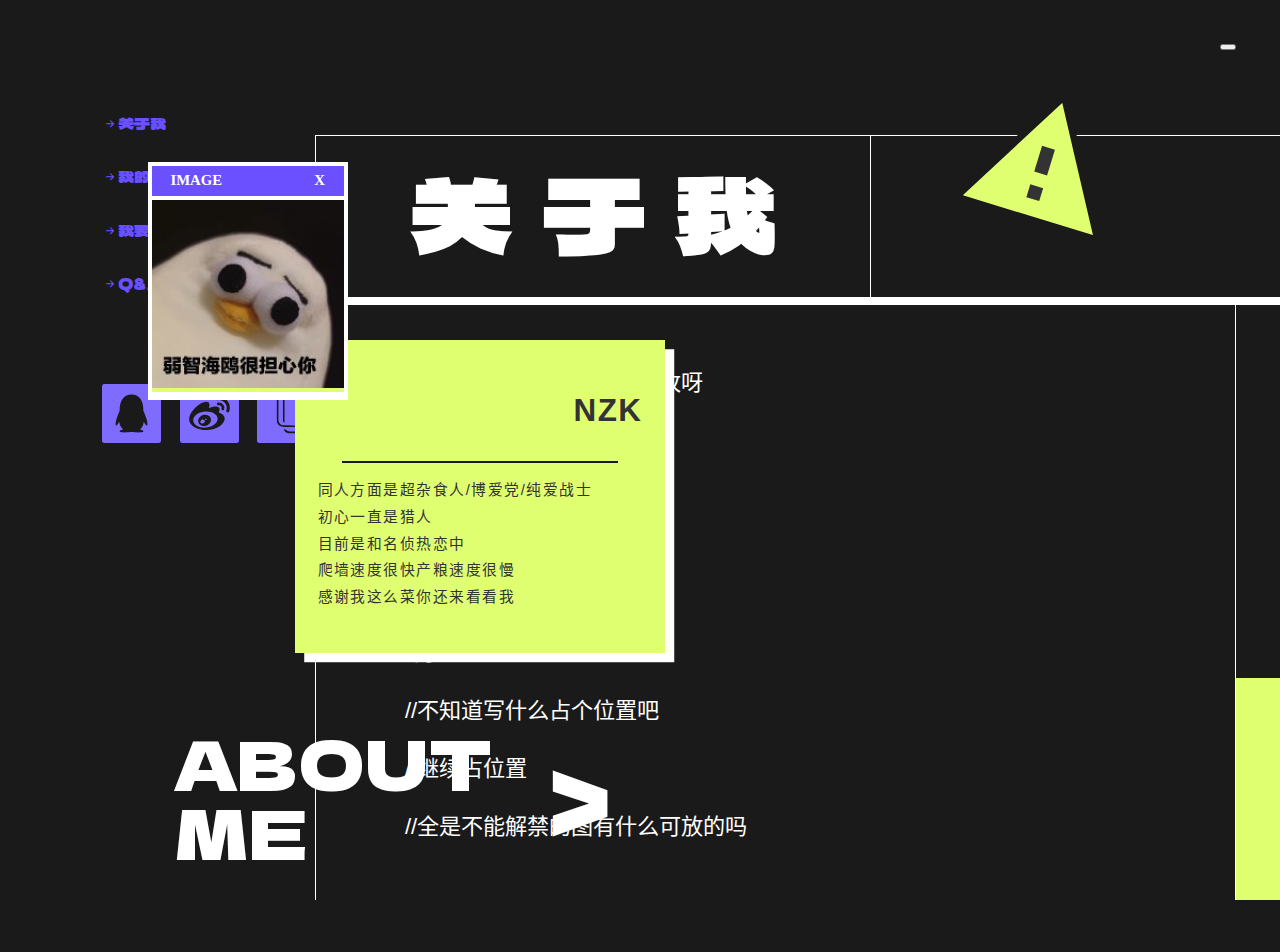
==== about me.html @ 54f795a6 "20230520" ====
<!DOCTYPE html>
<html lang="zh-CN">

<head>
  <meta charset="UTF-8">
  <meta http-equiv="X-UA-Compatible" content="IE=edge">
  <meta name="viewport" content="width=device-width, initial-scale=1.0">
  <title>Document</title>
  <!-- css -->
  <link rel="stylesheet" href="https://cdn.staticfile.org/twitter-bootstrap/5.1.1/css/bootstrap.min.css">
  <link rel="stylesheet" href="https://cdn.jsdelivr.net/npm/bootstrap-icons@1.9.1/font/bootstrap-icons.css">
  <link rel="stylesheet" href="/assets/css/liMarquee.css">
  <link rel="stylesheet" href="/assets/css/normalize.css">
  <link rel="stylesheet" href="/assets/css/about me.css">
  <link rel="stylesheet" href="/assets/css/navbar.css">
  <link rel="stylesheet" href="/assets/css/sidebar.css">
  <link rel="stylesheet" href="/assets/css/responsive.css">

  <!-- JQuery -->
  <script src="https://cdn.staticfile.org/jquery/1.10.2/jquery.min.js"></script>
  <script src="/assets/js/load-nav.js"></script>
</head>

<body>
  <div class="page-container">
    <!-- 顶栏 -->
    <div id="navbar-container"></div>
    <!-- 侧边栏 -->
    <div class="offcanvas offcanvas-end" id="offcanvasExample" aria-labelledby="offcanvasExampleLabel">
      <div class="offcanvas-header">
        <h5 class="offcanvas-title" id="offcanvasExampleLabel">
          <button type="button" class="btn-close text-reset" data-bs-dismiss="offcanvas" aria-label="Close"></button>
        </h5>
      </div>
      <div class="offcanvas-body">
        <div class="offcanvas-list">
          <a class="offcanvas-link" href="#"><i class="bi bi-arrow-right-short"></i>关于我</a>
          <a class="offcanvas-link" href="#"><i class="bi bi-arrow-right-short"></i>我的作品</a>
          <a class="offcanvas-link" href="#"><i class="bi bi-arrow-right-short"></i>我要约稿</a>
          <a class="offcanvas-link" href="#"><i class="bi bi-arrow-right-short"></i>Q&amp;A</a>
        </div>
        <div class="offcanvas-contact">
          <a href="http://wpa.qq.com/msgrd?v=3&uin=841712842&site=qq&menu=yes" target="_blank"><img
              src="/assets/img/svg/qq_block .svg"></a>
          <a href="https://weibo.com/u/1930149341" target="_blank"><img src="assets/img/svg/weibo_block.svg"></a>
          <a href="https://nzkiss.lofter.com/" target="_blank"><img src="assets/img/svg/lofter_block.svg"></a>
        </div>
      </div>
    </div>

    <!-- 内容 -->
    <div class="main">
      <div class="card card-1">
        <div class="IMAGE">
          <p>IMAGE</p>
          <p>X</p>
        </div>
        <div class="profilephoto">
          <img src="assets/img/pic/profilephoto.jpg">
        </div>
      </div>
      <div class="card card-2">
        <p>NZK</p>
        <hr>
        <p>同人方面是超杂食人/博爱党/纯爱战士<br>
          初心一直是猎人<br>
          目前是和名侦热恋中<br>
          爬墙速度很快产粮速度很慢<br>
          感谢我这么菜你还来看看我</p>
      </div>
      <div class="aboutme-decorated">
        <div class="aboutme-text">
          <p>ABOUT<br>
            ME</p>
        </div>
        <div class="right-row">
          <p>＞</p>
        </div>
      </div>
      <div class="main-text">
        <div class="guanyuwo">
          <p>关于我</p>
        </div>
        <div class="business-field">
          <p>//勤勤恳恳画画的小姐姐一枚呀<br><br>

            //快给我钱<br><br>

            //我擅长画的<br>
            *女人<br>
            *男童<br><br>

            //我不擅长画的<br>
            *男人<br><br>

            //不知道写什么占个位置吧<br><br>

            //继续占位置<br><br>

            //全是不能解禁的图有什么可放的吗</p>
          <div class="scroll-bar">
            <div class="scroll-fill"></div>
          </div>
        </div>
      </div>
      <!-- 感叹号 -->
      <div class="warning-icon">
        <object data="/assets/img/svg/warning_icon.svg" type="image/svg+xml"></object>
      </div>
    </div>




    <!-- js -->
    <!--  popper.min.js 用于弹窗、提示、下拉菜单 -->
    <script src="https://cdn.staticfile.org/popper.js/2.9.3/umd/popper.min.js"></script>
    <!-- 最新的 Bootstrap5 核心 JavaScript 文件 -->
    <script src="https://cdn.staticfile.org/twitter-bootstrap/5.1.1/js/bootstrap.min.js"></script>
    <script src="/assets/js/jquery.liMarquee.js"></script>
    <script src="/assets/js/main.js"></script>
</body>

</html>
---- assets/css/liMarquee.css ----
/*Plugin CSS*/
.str_wrap {
	overflow:hidden;
	width:100%;
	position:relative;
	-moz-user-select: none;
	-khtml-user-select: none;
	user-select: none;  
	white-space:nowrap;
}

.str_wrap.str_active {
	background:#f1f1f1;
}
.str_move { 
	white-space:nowrap;
	position:absolute; 
	top:0; 
	left:0;
	cursor:move;
}
.str_move_clone {
	display:inline-block;
	vertical-align:top;
	position:absolute; 
	left:100%;
	top:0;
}
.str_vertical .str_move_clone {
	left:0;
	top:100%;
}
.str_down .str_move_clone {
	left:0;
	bottom:100%;
}
.str_vertical .str_move,
.str_down .str_move {
	white-space:normal;
	width:100%;
}
.str_static .str_move,
.no_drag .str_move,
.noStop .str_move{
	cursor:inherit;
}
.str_wrap img {
	max-width:none !important;	
}
---- assets/css/about me.css ----
@font-face {
  font-family: "标小智无界黑";
  src: url(/assets/fonts/标小智无界黑.ttf);
}
.main {
  flex: 1 0 auto;
  display: flex;
  flex-direction: column;
  justify-content: center;
  margin: 4rem 0 10 0;
  padding: 5rem 5rem;
  text-align: center;
}
.card {
  border-radius: 0;
  padding: 0;
}
.card-1 {
  position: absolute;
  z-index: 2;
  top: 11rem;
  left: 10rem;
  border: 0.3rem solid white;
}
.IMAGE {
  height: 2rem;
  width: 13rem;
  background-color: #6a50ff;
}
.IMAGE p {
  display: inline;
  line-height: 200%;
  font-weight: 700;
  color: white;
}
.IMAGE p:nth-child(2) {
  margin-left: 6rem;
}
.profilephoto {
  height: 13rem;
  width: 13rem;
  background-color: #e0ff70;
  border-top: 0.3rem solid white;
  border-bottom: 0.3rem solid white;
}
.profilephoto img {
  height: 12.7rem;
  width: 13rem;
}
.card-2 {
  position: absolute;
  z-index: 1;
  top: 23rem;
  left: 20rem;
  width: 22rem;
  height: 18.1875rem;
  padding: 1.5rem;
  background-color: #e0ff70;
  box-shadow: 0.625rem 0.625rem 0 white;
}
.card-2 p:nth-child(1) {
  text-align: right;
  font: normal 700 2.125rem "Arial";
  color: #333333;
  letter-spacing: 0.1rem;
}
.card-2 hr {
  margin: 0 auto;
  text-align: center;
  width: 18.6rem;
  border: 0.1rem solid #1a1a1a;
}
.card-2 p:nth-child(3) {
  margin-top: 1rem;
  font: normal 400 1rem "Arial";
  color: #333333;
  text-align: left;
  letter-spacing: 0.1rem;
  line-height: 1.8;
}
.aboutme-decorated {
  position: absolute;
  left: 10rem;
  bottom: 5rem;
  width: 34.375rem;
  height: 12.5rem;
  line-height: 1;
}
.aboutme-text {
  display: inline-block;
  vertical-align: middle;
}
.aboutme-decorated .aboutme-text p {
  font: 4.625rem "标小智无界黑";
  line-height: 1;
  color: white;
  text-align: left;
}
.right-row {
  display: inline-block;
  margin-left: 2rem;
  vertical-align: middle;
}
.right-row p {
  font: 7rem "标小智无界黑";
  line-height: 1;
  color: white;
}
.main-text {
  position: absolute;
  overflow: hidden;
  right: 0;
  bottom: 0;
  width: 65.25rem;
  height: 51.75rem;
  display: flex;
  flex-direction: column;
  border-width: 0.125rem 0 0 0.125rem;
  border-color: white;
  border-style: solid;
}
.guanyuwo {
  width: 37.5rem;
  height: 14rem;
  border-width: 0 0.125rem 0 0;
  border-color: white;
  border-style: solid;
}
.guanyuwo p {
  display: inline-block;
  margin: 0 -2rem 0 0;
  font: 7rem "标小智无界黑";
  color: white;
  letter-spacing: 2rem;
}
.business-field {
  width: 100%;
  height: 100%;
  display: flex;
  justify-content: space-between;
  border-top: 0.6rem solid white;
}
.business-field p {
  margin: 4rem 0 0 6rem;
  font: 1.5rem "Arial";
  color: white;
  text-align: left;
}
.scroll-bar {
  position: relative;
  width: 3rem;
  border-left: 0.125rem solid white;
}
.scroll-fill {
  position: absolute;
  bottom: 0;
  height: 15rem;
  width: 3rem;
  background-color: #e0ff70;
}
.warning-icon {
  position: absolute;
  right: 11rem;
  bottom: 45rem;
  width: 10rem;
  rotate: 17deg;
}
.warning-icon .object svg {
  stroke-width: 0.625rem;
}
---- assets/css/navbar.css ----
@font-face {
  font-family: "标小智无界黑";
  src: url(/assets/fonts/标小智无界黑.ttf);
}
html,
body {
  height: 100%;
  width: 100%;
  margin: 0;
  padding: 0;
}
.navbar {
  flex: 0 0 auto;
  flex-shrink: 0;
  height: 4rem;
  padding: 0 7%;
  flex-direction: row;
  justify-content: space-between;
  border-bottom: 0.2rem solid white;
}
#Logo {
  height: 4rem;
}
.nav-link {
  padding: 0.5rem 1rem;
  color: white;
  font-family: "标小智无界黑";
  font-size: 1.5rem;
  transition: color 0.15s ease-in-out, background-color 0.15s ease-in-out, border-color 0.15s ease-in-out;
}
.nav-item {
  position: relative;
  margin: 0 2rem;
}
.hover-choose {
  background: url(/assets/img/svg/choose.svg) no-repeat;
  background-position: 50% 50%;
  width: 100%;
  height: 100%;
}
.nav-link:focus,
.nav-link:hover {
  color: #e0ff70;
}
.navbar-contact {
  margin: 0;
}
form img {
  height: 30px;
  margin: 0.2rem;
}
#hover-choose {
  display: inline;
  position: absolute;
  left: 0;
  margin-right: 5px;
  width: 121px;
  height: 43px;
}
---- assets/css/sidebar.css ----
@font-face {
  font-family: "标小智无界黑";
  src: url(/assets/fonts/标小智无界黑.ttf);
}
.btn {
  background-color: rgba(255, 255, 255, 0);
  border: none;
  font-size: 3rem;
}
.offcanvas {
  width: 30rem;
  padding-left: 8%;
}
.btn-close {
  position: absolute;
  top: 3rem;
  right: 3rem;
}
.offcanvas-list {
  margin-top: 25%;
}
.offcanvas-link {
  display: block;
  font-family: "标小智无界黑";
  color: #6a50ff;
  font-size: 16px;
  margin-bottom: 2rem;
}
.offcanvas-contact {
  margin-top: 6rem;
}
.offcanvas-contact img {
  width: 4rem;
  margin-right: 1rem;
}
---- assets/css/responsive.css ----
@media (max-width: 575px) {
  .navbar {
    height: 8rem;
  }
}
@media (min-width: 575px) {
  .sidebar-btn {
    display: none;
  }
}
@media (min-width: 576px) {
  #table-02 {
    display: none;
  }
}
@media (max-width: 575px) {
  #table-01 {
    display: none;
  }
  #table-02 {
    visibility: visible;
  }
  .table {
    height: 50%;
  }
}
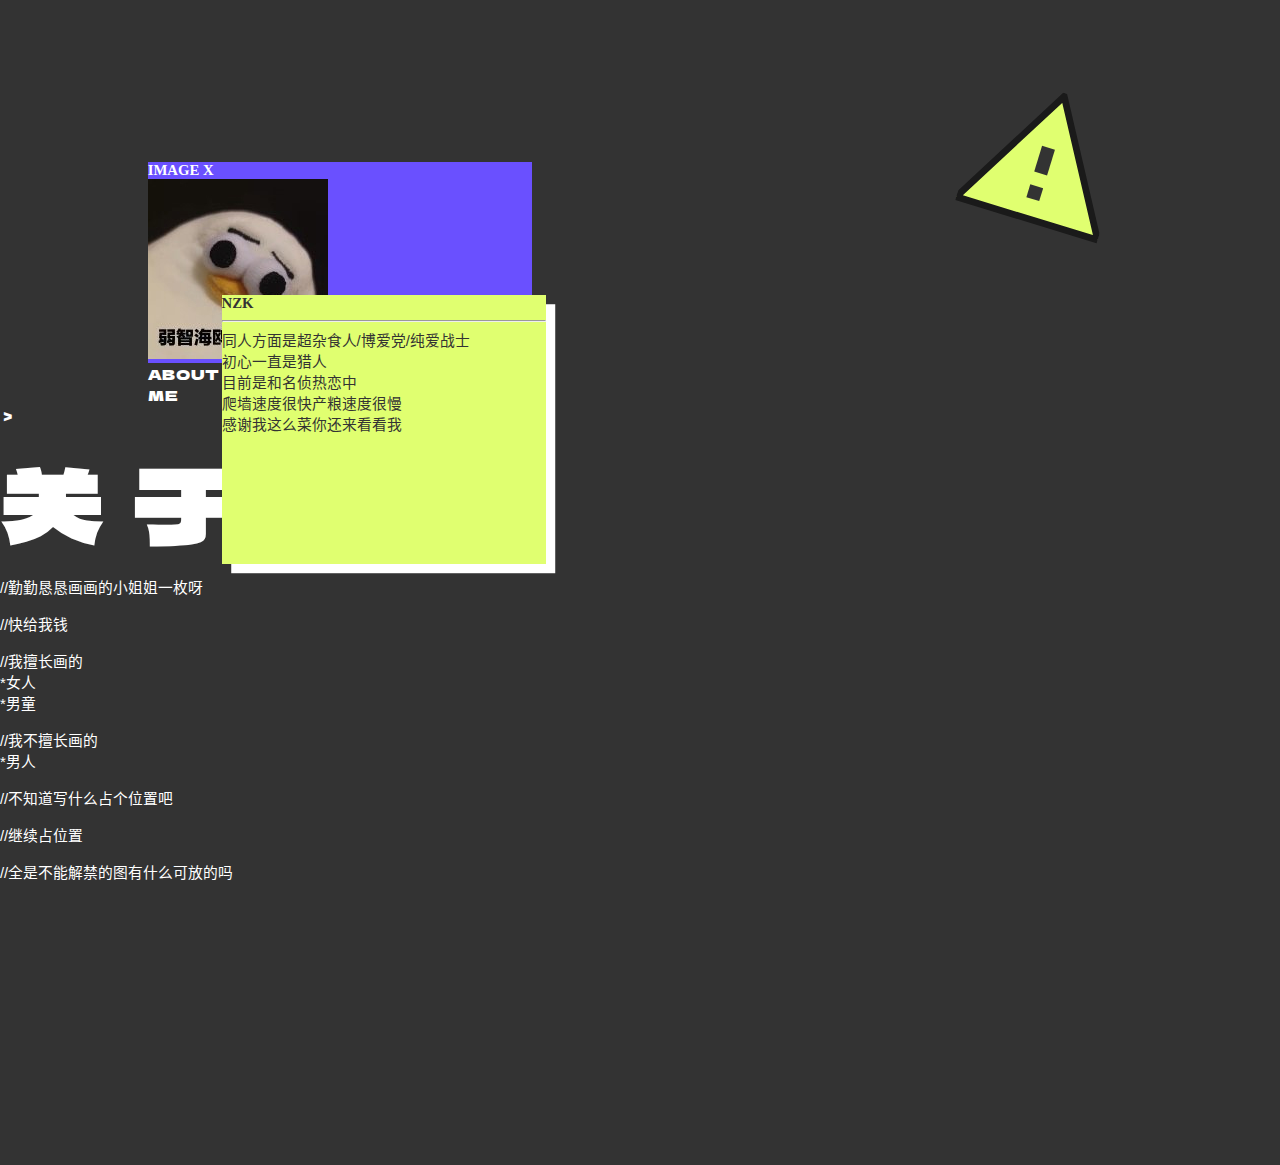
==== commit 7a95ca14: "20230905" ====
--- a/about me.html
+++ b/about me.html
@@ -1,124 +1,141 @@
 <!DOCTYPE html>
 <html lang="zh-CN">
+  <head>
+    <meta charset="UTF-8" />
+    <meta http-equiv="X-UA-Compatible" content="IE=edge" />
+    <meta name="viewport" content="width=device-width, initial-scale=1.0" />
+    <title>Document</title>
+    <!-- css -->
+    <link
+      rel="stylesheet"
+      href="https://cdn.staticfile.org/twitter-bootstrap/5.1.1/css/bootstrap.min.css"
+    />
+    <link
+      rel="stylesheet"
+      href="https://cdn.jsdelivr.net/npm/bootstrap-icons@1.9.1/font/bootstrap-icons.css"
+    />
+    <link rel="stylesheet" href="/assets/css/normalize.css" />
+    <link rel="stylesheet" href="/assets/css/about me.css" />
+    <link rel="stylesheet" href="/assets/css/navbar.css" />
+    <link rel="stylesheet" href="/assets/css/sidebar.css" />
+    <link rel="stylesheet" href="/assets/css/responsive.css" />
 
-<head>
-  <meta charset="UTF-8">
-  <meta http-equiv="X-UA-Compatible" content="IE=edge">
-  <meta name="viewport" content="width=device-width, initial-scale=1.0">
-  <title>Document</title>
-  <!-- css -->
-  <link rel="stylesheet" href="https://cdn.staticfile.org/twitter-bootstrap/5.1.1/css/bootstrap.min.css">
-  <link rel="stylesheet" href="https://cdn.jsdelivr.net/npm/bootstrap-icons@1.9.1/font/bootstrap-icons.css">
-  <link rel="stylesheet" href="/assets/css/liMarquee.css">
-  <link rel="stylesheet" href="/assets/css/normalize.css">
-  <link rel="stylesheet" href="/assets/css/about me.css">
-  <link rel="stylesheet" href="/assets/css/navbar.css">
-  <link rel="stylesheet" href="/assets/css/sidebar.css">
-  <link rel="stylesheet" href="/assets/css/responsive.css">
+    <!-- JQuery -->
+    <script src="https://cdn.staticfile.org/jquery/1.10.2/jquery.min.js"></script>
+    <script src="/assets/js/load-parts.js"></script>
+  </head>
 
-  <!-- JQuery -->
-  <script src="https://cdn.staticfile.org/jquery/1.10.2/jquery.min.js"></script>
-  <script src="/assets/js/load-nav.js"></script>
-</head>
+  <body>
+    <div class="container-fluid p-0 vh-100 d-flex">
+      <!-- 顶栏 -->
+      <div id="navbar-container"></div>
+      <!-- 内容 -->
+      <div class="position-relative flex-grow-1" style="padding-top: 4rem">
+        <div class="row h-100 w-100 m-0">
+          <div class="col-4 d-flex flex-column">
+            <div class="position-relative w-100 h-75">
+              <div
+                class="card-1 bg-1st border border-3 border-white rounded rounded-0 position-absolute"
+              >
+                <div class="d-flex justify-content-between py-1 px-2 color-4th">
+                  <strong>IMAGE</strong>
+                  <strong>X</strong>
+                </div>
+                <img
+                  src="assets/img/pic/profilephoto.jpg"
+                  class="card-img-bottom img-fluid"
+                />
+              </div>
+              <div
+                class="card-2 bg-2nd d-flex flex-column align-content-center flex-wrap p-2 position-absolute bottom-0 end-0"
+              >
+                <strong class="color-3rd text-end mt-2 fs-4">NZK</strong>
+                <hr />
+                <p class="color-3rd lh-lg">
+                  同人方面是超杂食人/博爱党/纯爱战士<br />
+                  初心一直是猎人<br />
+                  目前是和名侦热恋中<br />
+                  爬墙速度很快产粮速度很慢<br />
+                  感谢我这么菜你还来看看我
+                </p>
+              </div>
+            </div>
 
-<body>
-  <div class="page-container">
-    <!-- 顶栏 -->
-    <div id="navbar-container"></div>
-    <!-- 侧边栏 -->
-    <div class="offcanvas offcanvas-end" id="offcanvasExample" aria-labelledby="offcanvasExampleLabel">
-      <div class="offcanvas-header">
-        <h5 class="offcanvas-title" id="offcanvasExampleLabel">
-          <button type="button" class="btn-close text-reset" data-bs-dismiss="offcanvas" aria-label="Close"></button>
-        </h5>
-      </div>
-      <div class="offcanvas-body">
-        <div class="offcanvas-list">
-          <a class="offcanvas-link" href="#"><i class="bi bi-arrow-right-short"></i>关于我</a>
-          <a class="offcanvas-link" href="#"><i class="bi bi-arrow-right-short"></i>我的作品</a>
-          <a class="offcanvas-link" href="#"><i class="bi bi-arrow-right-short"></i>我要约稿</a>
-          <a class="offcanvas-link" href="#"><i class="bi bi-arrow-right-short"></i>Q&amp;A</a>
-        </div>
-        <div class="offcanvas-contact">
-          <a href="http://wpa.qq.com/msgrd?v=3&uin=841712842&site=qq&menu=yes" target="_blank"><img
-              src="/assets/img/svg/qq_block .svg"></a>
-          <a href="https://weibo.com/u/1930149341" target="_blank"><img src="assets/img/svg/weibo_block.svg"></a>
-          <a href="https://nzkiss.lofter.com/" target="_blank"><img src="assets/img/svg/lofter_block.svg"></a>
-        </div>
-      </div>
-    </div>
+            <div class="d-flex align-items-center">
+              <div class="col-10" style="padding-left: 10rem">
+                <p class="font-1st display-1">
+                  ABOUT<br />
+                  ME
+                </p>
+              </div>
+              <p class="col-2 font-1st display-1">＞</p>
+            </div>
+          </div>
 
-    <!-- 内容 -->
-    <div class="main">
-      <div class="card card-1">
-        <div class="IMAGE">
-          <p>IMAGE</p>
-          <p>X</p>
-        </div>
-        <div class="profilephoto">
-          <img src="assets/img/pic/profilephoto.jpg">
-        </div>
-      </div>
-      <div class="card card-2">
-        <p>NZK</p>
-        <hr>
-        <p>同人方面是超杂食人/博爱党/纯爱战士<br>
-          初心一直是猎人<br>
-          目前是和名侦热恋中<br>
-          爬墙速度很快产粮速度很慢<br>
-          感谢我这么菜你还来看看我</p>
-      </div>
-      <div class="aboutme-decorated">
-        <div class="aboutme-text">
-          <p>ABOUT<br>
-            ME</p>
-        </div>
-        <div class="right-row">
-          <p>＞</p>
-        </div>
-      </div>
-      <div class="main-text">
-        <div class="guanyuwo">
-          <p>关于我</p>
-        </div>
-        <div class="business-field">
-          <p>//勤勤恳恳画画的小姐姐一枚呀<br><br>
+          <div class="col-8 h-auto">
+            <div class="position-relative h-100">
+              <div
+                class="d-flex flex-column position-absolute border-top border-start border-5 border-white end-0 bottom-0"
+                style="height: 50rem; width: 60rem"
+              >
+                <div class="d-flex m-0">
+                  <p
+                    class="col-8 font-1st border-end border-1 text-center ps-4"
+                    style="font-size: 7rem; letter-spacing: 2rem"
+                  >
+                    关于我
+                  </p>
+                  <div class="col-4"></div>
+                </div>
 
-            //快给我钱<br><br>
+                <div class="d-flex m-0 flex-grow-1 border-5 border-top border-white">
+                  <div
+                    class="flex-grow-1 ps-5 pt-5"
+                  >
+                    <p class="fs-5 ms-3">
+                      //勤勤恳恳画画的小姐姐一枚呀<br /><br />
 
-            //我擅长画的<br>
-            *女人<br>
-            *男童<br><br>
+                      //快给我钱<br /><br />
 
-            //我不擅长画的<br>
-            *男人<br><br>
+                      //我擅长画的<br />
+                      *女人<br />
+                      *男童<br /><br />
 
-            //不知道写什么占个位置吧<br><br>
+                      //我不擅长画的<br />
+                      *男人<br /><br />
 
-            //继续占位置<br><br>
+                      //不知道写什么占个位置吧<br /><br />
 
-            //全是不能解禁的图有什么可放的吗</p>
-          <div class="scroll-bar">
-            <div class="scroll-fill"></div>
+                      //继续占位置<br /><br />
+
+                      //全是不能解禁的图有什么可放的吗
+                    </p>
+                  </div>
+                  <div
+                    class="border-start border-1 border-white h-auto"
+                   style="width: 3rem;">
+                    <div class="bg-white" style="height: 15rem;"></div>
+                  </div>
+                </div>
+              </div>
+            </div>
           </div>
         </div>
       </div>
       <!-- 感叹号 -->
       <div class="warning-icon">
-        <object data="/assets/img/svg/warning_icon.svg" type="image/svg+xml"></object>
+        <object
+          data="/assets/img/svg/warning_icon.svg"
+          type="image/svg+xml"
+        ></object>
       </div>
     </div>
-
-
-
 
     <!-- js -->
     <!--  popper.min.js 用于弹窗、提示、下拉菜单 -->
     <script src="https://cdn.staticfile.org/popper.js/2.9.3/umd/popper.min.js"></script>
     <!-- 最新的 Bootstrap5 核心 JavaScript 文件 -->
     <script src="https://cdn.staticfile.org/twitter-bootstrap/5.1.1/js/bootstrap.min.js"></script>
-    <script src="/assets/js/jquery.liMarquee.js"></script>
     <script src="/assets/js/main.js"></script>
-</body>
-
-</html>+  </body>
+</html>
--- a/assets/css/about me.css
+++ b/assets/css/about me.css
@@ -1,162 +1,20 @@
-@font-face {
-  font-family: "标小智无界黑";
-  src: url(/assets/fonts/标小智无界黑.ttf);
-}
-.main {
-  flex: 1 0 auto;
-  display: flex;
-  flex-direction: column;
-  justify-content: center;
-  margin: 4rem 0 10 0;
-  padding: 5rem 5rem;
-  text-align: center;
-}
-.card {
-  border-radius: 0;
-  padding: 0;
-}
 .card-1 {
-  position: absolute;
+  width: 30%;
+  margin-top: 7rem;
+  margin-left: 10rem;
   z-index: 2;
-  top: 11rem;
-  left: 10rem;
-  border: 0.3rem solid white;
-}
-.IMAGE {
-  height: 2rem;
-  width: 13rem;
-  background-color: #6a50ff;
-}
-.IMAGE p {
-  display: inline;
-  line-height: 200%;
-  font-weight: 700;
-  color: white;
-}
-.IMAGE p:nth-child(2) {
-  margin-left: 6rem;
-}
-.profilephoto {
-  height: 13rem;
-  width: 13rem;
-  background-color: #e0ff70;
-  border-top: 0.3rem solid white;
-  border-bottom: 0.3rem solid white;
-}
-.profilephoto img {
-  height: 12.7rem;
-  width: 13rem;
 }
 .card-2 {
   position: absolute;
   z-index: 1;
-  top: 23rem;
-  left: 20rem;
+  top: 20rem;
+  left: 15rem;
   width: 22rem;
   height: 18.1875rem;
-  padding: 1.5rem;
-  background-color: #e0ff70;
   box-shadow: 0.625rem 0.625rem 0 white;
 }
-.card-2 p:nth-child(1) {
-  text-align: right;
-  font: normal 700 2.125rem "Arial";
-  color: #333333;
-  letter-spacing: 0.1rem;
-}
-.card-2 hr {
-  margin: 0 auto;
-  text-align: center;
-  width: 18.6rem;
-  border: 0.1rem solid #1a1a1a;
-}
-.card-2 p:nth-child(3) {
-  margin-top: 1rem;
-  font: normal 400 1rem "Arial";
-  color: #333333;
-  text-align: left;
-  letter-spacing: 0.1rem;
-  line-height: 1.8;
-}
 .aboutme-decorated {
-  position: absolute;
-  left: 10rem;
-  bottom: 5rem;
-  width: 34.375rem;
-  height: 12.5rem;
-  line-height: 1;
-}
-.aboutme-text {
-  display: inline-block;
-  vertical-align: middle;
-}
-.aboutme-decorated .aboutme-text p {
-  font: 4.625rem "标小智无界黑";
-  line-height: 1;
-  color: white;
-  text-align: left;
-}
-.right-row {
-  display: inline-block;
-  margin-left: 2rem;
-  vertical-align: middle;
-}
-.right-row p {
-  font: 7rem "标小智无界黑";
-  line-height: 1;
-  color: white;
-}
-.main-text {
-  position: absolute;
-  overflow: hidden;
-  right: 0;
-  bottom: 0;
-  width: 65.25rem;
-  height: 51.75rem;
-  display: flex;
-  flex-direction: column;
-  border-width: 0.125rem 0 0 0.125rem;
-  border-color: white;
-  border-style: solid;
-}
-.guanyuwo {
-  width: 37.5rem;
-  height: 14rem;
-  border-width: 0 0.125rem 0 0;
-  border-color: white;
-  border-style: solid;
-}
-.guanyuwo p {
-  display: inline-block;
-  margin: 0 -2rem 0 0;
-  font: 7rem "标小智无界黑";
-  color: white;
-  letter-spacing: 2rem;
-}
-.business-field {
-  width: 100%;
-  height: 100%;
-  display: flex;
-  justify-content: space-between;
-  border-top: 0.6rem solid white;
-}
-.business-field p {
-  margin: 4rem 0 0 6rem;
-  font: 1.5rem "Arial";
-  color: white;
-  text-align: left;
-}
-.scroll-bar {
-  position: relative;
-  width: 3rem;
-  border-left: 0.125rem solid white;
-}
-.scroll-fill {
-  position: absolute;
-  bottom: 0;
-  height: 15rem;
-  width: 3rem;
-  background-color: #e0ff70;
+  margin-left: 10rem;
 }
 .warning-icon {
   position: absolute;
--- a/assets/css/navbar.css
+++ b/assets/css/navbar.css
@@ -1,14 +1,3 @@
-@font-face {
-  font-family: "标小智无界黑";
-  src: url(/assets/fonts/标小智无界黑.ttf);
-}
-html,
-body {
-  height: 100%;
-  width: 100%;
-  margin: 0;
-  padding: 0;
-}
 .navbar {
   flex: 0 0 auto;
   flex-shrink: 0;
@@ -21,10 +10,8 @@
 #Logo {
   height: 4rem;
 }
-.nav-link {
+.nav-item .nav-link {
   padding: 0.5rem 1rem;
-  color: white;
-  font-family: "标小智无界黑";
   font-size: 1.5rem;
   transition: color 0.15s ease-in-out, background-color 0.15s ease-in-out, border-color 0.15s ease-in-out;
 }
